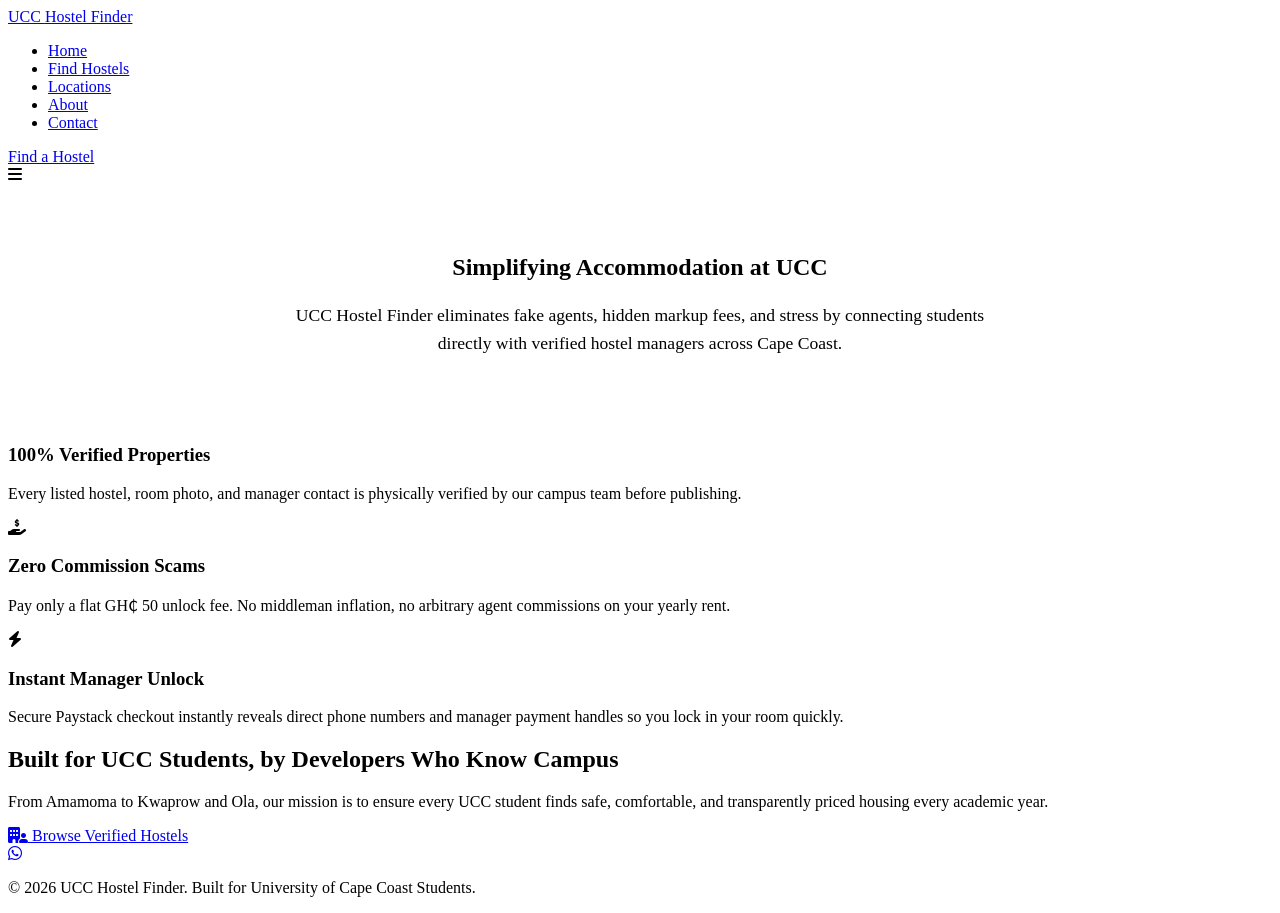
==== about.html @ 477a0dc2 "Add files via upload" ====
<!DOCTYPE html>
<html lang="en">
<head>
    <meta charset="UTF-8">
    <meta name="viewport" content="width=device-width, initial-scale=1.0">
    <title>About Us - UCC Hostel Finder</title>
    
    <!-- Font Awesome CDN -->
    <link rel="stylesheet" href="https://cdnjs.cloudflare.com/ajax/libs/font-awesome/6.4.0/css/all.min.css">
    
    <!-- CSS Stylesheets -->
    <link rel="stylesheet" href="css/style.css">
    <link rel="stylesheet" href="css/components.css">
    <link rel="stylesheet" href="css/responsive.css">
</head>
<body>

    <!-- Navigation Header -->
    <header class="navbar">
        <div class="nav-container">
            <a href="index.html" class="logo">
                UCC <span>Hostel Finder</span>
            </a>
            <nav>
                <ul class="nav-links">
                    <li><a href="index.html">Home</a></li>
                    <li><a href="hostels.html">Find Hostels</a></li>
                    <li><a href="locations.html">Locations</a></li>
                    <li><a href="about.html" class="active">About</a></li>
                    <li><a href="contact.html">Contact</a></li>
                </ul>
            </nav>
            <a href="hostels.html" class="btn btn-primary nav-cta">Find a Hostel</a>
            <div class="hamburger">
                <i class="fa-solid fa-bars"></i>
            </div>
        </div>
    </header>

    <!-- Header Section -->
    <section class="section" style="background: var(--bg-color); text-align: center; padding: 50px 20px;">
        <div class="container">
            <h1 class="section-title">Simplifying Accommodation at UCC</h1>
            <p style="max-width: 700px; margin: 0 auto; color: var(--text-light); font-size: 1.1rem; line-height: 1.6;">
                UCC Hostel Finder eliminates fake agents, hidden markup fees, and stress by connecting students directly with verified hostel managers across Cape Coast.
            </p>
        </div>
    </section>

    <!-- Our Values / Mission Grid -->
    <section class="section container">
        <div class="steps-container">
            <div class="step-card">
                <div class="step-icon">
                    <i class="fa-solid fa-shield-check"></i>
                </div>
                <h3>100% Verified Properties</h3>
                <p>Every listed hostel, room photo, and manager contact is physically verified by our campus team before publishing.</p>
            </div>

            <div class="step-card">
                <div class="step-icon">
                    <i class="fa-solid fa-hand-holding-dollar"></i>
                </div>
                <h3>Zero Commission Scams</h3>
                <p>Pay only a flat GH₵ 50 unlock fee. No middleman inflation, no arbitrary agent commissions on your yearly rent.</p>
            </div>

            <div class="step-card">
                <div class="step-icon">
                    <i class="fa-solid fa-bolt"></i>
                </div>
                <h3>Instant Manager Unlock</h3>
                <p>Secure Paystack checkout instantly reveals direct phone numbers and manager payment handles so you lock in your room quickly.</p>
            </div>
        </div>
    </section>

    <!-- Township Drone View Banner -->
    <div class="container">
        <section class="township-banner">
            <h2>Built for UCC Students, by Developers Who Know Campus</h2>
            <p>From Amamoma to Kwaprow and Ola, our mission is to ensure every UCC student finds safe, comfortable, and transparently priced housing every academic year.</p>
            <a href="hostels.html" class="btn btn-accent">
                <i class="fa-solid fa-building-user"></i> Browse Verified Hostels
            </a>
        </section>
    </div>

    <!-- Floating WhatsApp Button -->
    <a id="wa-float" href="#" class="wa-float" target="_blank" aria-label="Chat on WhatsApp">
        <i class="fa-brands fa-whatsapp"></i>
    </a>

    <!-- Footer -->
    <footer>
        <p>&copy; 2026 UCC Hostel Finder. Built for University of Cape Coast Students.</p>
    </footer>

    <!-- JavaScript Files -->
    <script src="js/hostel-data.js"></script>
    <script src="js/main.js"></script>
</body>
</html>
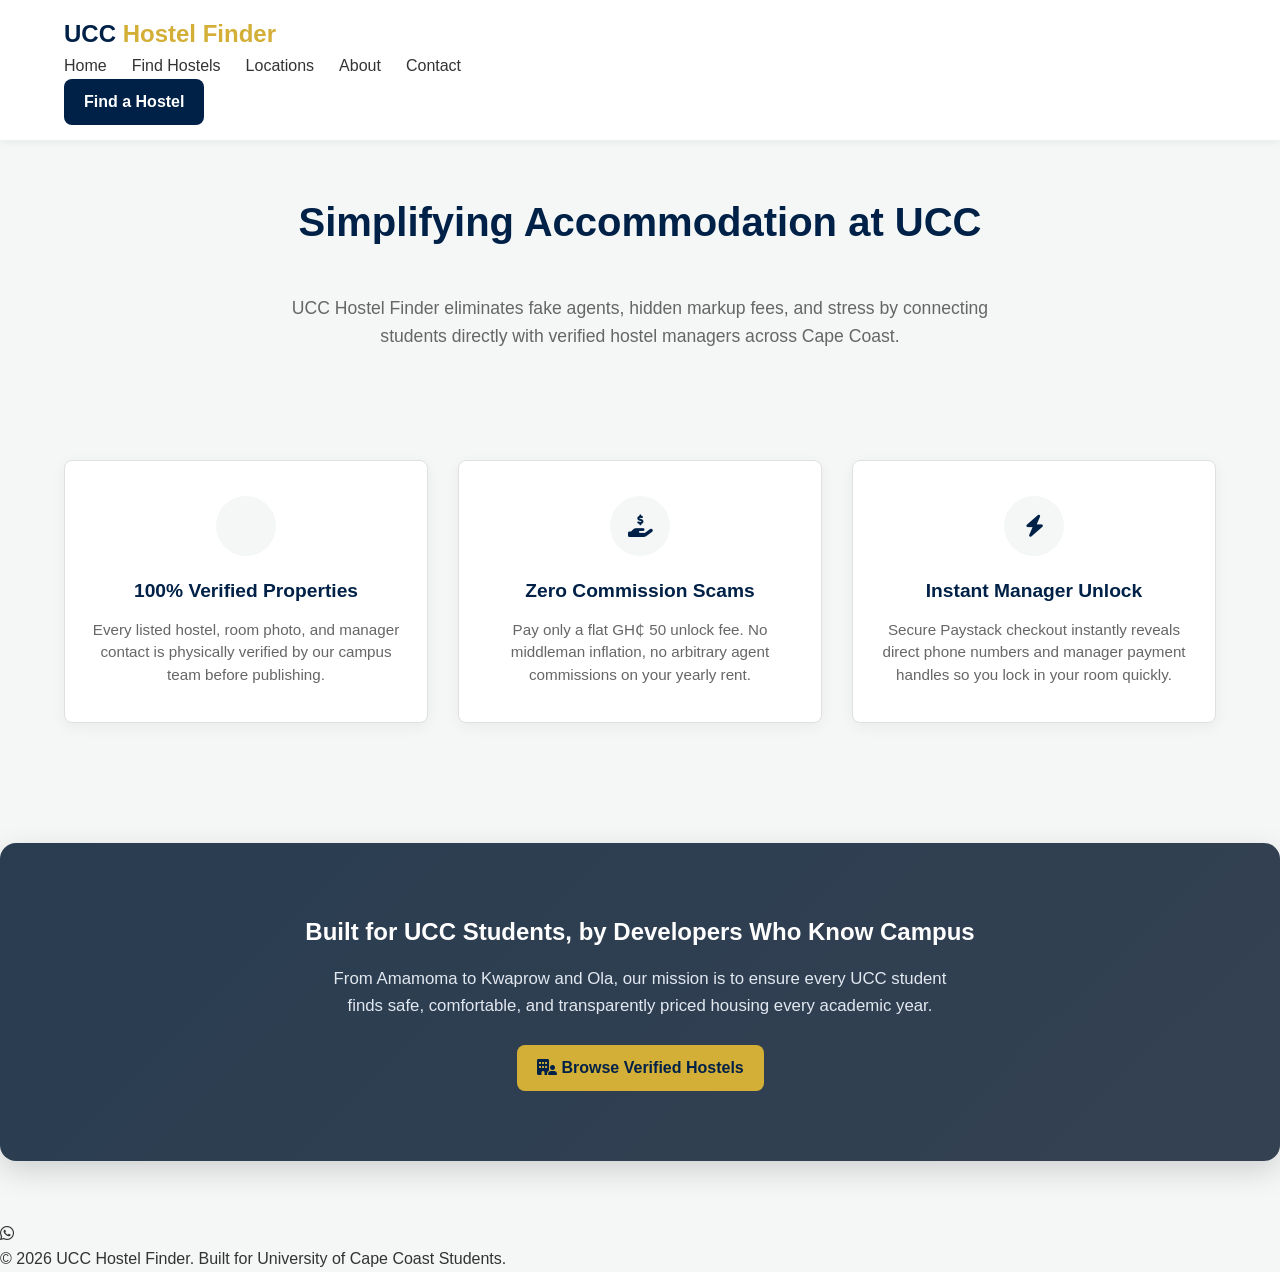
==== commit c630dd91: "Change CSS links to relative paths Updated stylesheet links to relative paths." ====
--- a/about.html
+++ b/about.html
@@ -9,9 +9,9 @@
     <link rel="stylesheet" href="https://cdnjs.cloudflare.com/ajax/libs/font-awesome/6.4.0/css/all.min.css">
     
     <!-- CSS Stylesheets -->
-    <link rel="stylesheet" href="css/style.css">
-    <link rel="stylesheet" href="css/components.css">
-    <link rel="stylesheet" href="css/responsive.css">
+    <link rel="stylesheet" href="style.css">
+    <link rel="stylesheet" href="components.css">
+    <link rel="stylesheet" href="responsive.css">
 </head>
 <body>
 
@@ -101,4 +101,4 @@
     <script src="js/hostel-data.js"></script>
     <script src="js/main.js"></script>
 </body>
-</html>+</html>
--- a/style.css
+++ b/style.css
@@ -0,0 +1,182 @@
+/* Base Styles & Variables */
+:root {
+    --primary-color: #002147; /* Deep Navy Blue */
+    --secondary-color: #ffffff; /* White */
+    --accent-color: #d4af37; /* Gold/Yellow */
+    --text-color: #333333; /* Dark Gray */
+    --text-light: #666666;
+    --bg-color: #f4f7f6; /* Very Light Gray */
+    --border-color: #e0e0e0;
+    --success-color: #28a745;
+    --danger-color: #dc3545;
+    --border-radius: 8px;
+    --transition: all 0.3s ease;
+}
+
+* {
+    margin: 0;
+    padding: 0;
+    box-sizing: border-box;
+    font-family: 'Segoe UI', Roboto, Helvetica, Arial, sans-serif;
+}
+
+body {
+    background-color: var(--bg-color);
+    color: var(--text-color);
+    line-height: 1.6;
+}
+
+a {
+    text-decoration: none;
+    color: var(--text-color);
+}
+
+ul {
+    list-style: none;
+}
+
+/* Typography */
+h1, h2, h3, h4 {
+    color: var(--primary-color);
+    margin-bottom: 15px;
+}
+
+/* Navbar */
+.navbar {
+    background-color: var(--secondary-color);
+    padding: 15px 5%;
+    display: flex;
+    justify-content: space-between;
+    align-items: center;
+    box-shadow: 0 2px 10px rgba(0,0,0,0.05);
+    position: sticky;
+    top: 0;
+    z-index: 1000;
+}
+
+
+/* ==========================================================
+   Keep Step Cards Static (No Card Motion)
+   ========================================================== */
+.step-card {
+    cursor: default;
+    transform: none;
+    transition: none;
+}
+
+.step-card:hover {
+    transform: none;
+    box-shadow: 0 4px 15px rgba(0, 0, 0, 0.05);
+    border-color: var(--border-color, #eef2f5);
+}
+
+.step-card:hover .step-icon {
+    transform: none;
+    background: var(--bg-color, #f4f6f8);
+    color: var(--primary-color, #0d233a);
+}
+
+
+/* ==========================================================
+   Button-Only Motion & Hover Animations
+   ========================================================== */
+.btn {
+    display: inline-flex;
+    align-items: center;
+    justify-content: center;
+    gap: 8px;
+    padding: 12px 24px;
+    border-radius: 8px;
+    font-weight: 600;
+    cursor: pointer;
+    border: none;
+    
+    /* Smooth Spring Motion Transition */
+    transition: transform 0.3s cubic-bezier(0.34, 1.56, 0.64, 1), 
+                box-shadow 0.3s ease, 
+                background-color 0.3s ease;
+    will-change: transform;
+}
+
+/* Button Hover: Lift, Scale & Shadow */
+.btn:hover {
+    transform: translateY(-4px) scale(1.04);
+    box-shadow: 0 8px 20px rgba(13, 35, 58, 0.2);
+}
+
+/* Button Icon Animation on Hover */
+.btn i {
+    transition: transform 0.25s ease;
+}
+
+.btn:hover i {
+    transform: scale(1.15);
+}
+
+/* Click / Press Motion */
+.btn:active {
+    transform: translateY(-1px) scale(0.97);
+    box-shadow: 0 3px 8px rgba(13, 35, 58, 0.15);
+}
+
+.logo {
+    font-size: 24px;
+    font-weight: bold;
+    color: var(--primary-color);
+}
+
+.logo span {
+    color: var(--accent-color);
+}
+
+.nav-links {
+    display: flex;
+    align-items: center;
+    gap: 25px;
+}
+
+.nav-links a:hover {
+    color: var(--accent-color);
+}
+
+.hamburger {
+    display: none;
+    cursor: pointer;
+    font-size: 24px;
+}
+
+/* Footer */
+.footer {
+    background-color: var(--primary-color);
+    color: var(--secondary-color);
+    padding: 50px 5% 20px;
+    margin-top: 50px;
+}
+
+.footer-grid {
+    display: grid;
+    grid-template-columns: repeat(auto-fit, minmax(200px, 1fr));
+    gap: 30px;
+    margin-bottom: 30px;
+}
+
+.footer h3 {
+    color: var(--accent-color);
+}
+
+.footer a {
+    color: var(--secondary-color);
+    display: block;
+    margin-bottom: 10px;
+}
+
+.footer a:hover {
+    color: var(--accent-color);
+}
+
+.footer-bottom {
+    text-align: center;
+    border-top: 1px solid rgba(255,255,255,0.1);
+    padding-top: 20px;
+    font-size: 14px;
+}
--- a/components.css
+++ b/components.css
@@ -0,0 +1,381 @@
+/* Buttons */
+.btn {
+    padding: 10px 20px;
+    border-radius: var(--border-radius);
+    border: none;
+    cursor: pointer;
+    font-weight: 600;
+    transition: var(--transition);
+    display: inline-block;
+    text-align: center;
+}
+
+.btn-primary {
+    background-color: var(--primary-color);
+    color: var(--secondary-color);
+}
+
+.btn-primary:hover {
+    background-color: #001530;
+}
+
+.btn-accent {
+    background-color: var(--accent-color);
+    color: var(--primary-color);
+}
+
+.btn-accent:hover {
+    background-color: #c19b2e;
+}
+
+/* Hero Section */
+.hero {
+    background: linear-gradient(rgba(0, 33, 71, 0.8), rgba(0, 33, 71, 0.8)), url('https://images.unsplash.com/photo-1555854877-bab0e564b8d5?auto=format&fit=crop&q=80') center/cover;
+    height: 60vh;
+    display: flex;
+    flex-direction: column;
+    justify-content: center;
+    align-items: center;
+    text-align: center;
+    color: var(--secondary-color);
+    padding: 0 20px;
+}
+
+.hero h1 {
+    color: var(--secondary-color);
+    font-size: 3rem;
+    max-width: 800px;
+}
+
+.hero p {
+    font-size: 1.2rem;
+    margin-bottom: 30px;
+    max-width: 600px;
+}
+
+/* Search Box */
+.search-box {
+    display: flex;
+    width: 100%;
+    max-width: 600px;
+    background: var(--secondary-color);
+    border-radius: var(--border-radius);
+    overflow: hidden;
+    box-shadow: 0 4px 15px rgba(0,0,0,0.1);
+}
+
+.search-box input {
+    flex: 1;
+    padding: 15px 20px;
+    border: none;
+    outline: none;
+    font-size: 16px;
+}
+
+.search-box .btn {
+    border-radius: 0;
+    padding: 15px 30px;
+}
+
+/* Section Containers */
+.section {
+    padding: 60px 5%;
+}
+
+.section-title {
+    text-align: center;
+    margin-bottom: 40px;
+    font-size: 2.5rem;
+}
+
+
+
+/* How It Works Layout & Centering */
+.how-it-works-section {
+    padding: 60px 20px;
+    max-width: 1200px;
+    margin: 0 auto;
+    text-align: center;
+}
+
+.how-it-works-section .section-title {
+    font-size: 2rem;
+    color: var(--primary-color, #0d233a);
+    margin-bottom: 40px;
+}
+
+.steps-container {
+    display: grid;
+    grid-template-columns: repeat(3, 1fr);
+    gap: 30px;
+    align-items: stretch;
+}
+
+.step-card {
+    background: #ffffff;
+    padding: 35px 25px;
+    border-radius: var(--border-radius, 12px);
+    box-shadow: 0 4px 15px rgba(0, 0, 0, 0.05);
+    display: flex;
+    flex-direction: column;
+    align-items: center;
+    text-align: center;
+    border: 1px solid var(--border-color, #eef2f5);
+}
+
+.step-icon {
+    width: 60px;
+    height: 60px;
+    background: var(--bg-color, #f4f6f8);
+    color: var(--primary-color, #0d233a);
+    border-radius: 50%;
+    display: flex;
+    align-items: center;
+    justify-content: center;
+    font-size: 22px;
+    margin-bottom: 20px;
+}
+
+.step-card h3 {
+    font-size: 1.2rem;
+    font-weight: 700;
+    color: var(--primary-color, #0d233a);
+    margin-bottom: 12px;
+}
+
+.step-card p {
+    color: var(--text-light, #555);
+    font-size: 0.95rem;
+    line-height: 1.5;
+    margin: 0;
+}
+
+/* Mobile Responsiveness */
+@media (max-width: 768px) {
+    .steps-container {
+        grid-template-columns: 1fr;
+        gap: 20px;
+    }
+}
+
+
+/* Drone View Township Gradient Banner */
+.township-banner {
+    position: relative;
+    /* Gradient overlay + Drone view background image */
+    background: linear-gradient(
+        135deg, 
+        rgba(13, 35, 58, 0.88) 0%, 
+        rgba(10, 25, 45, 0.82) 100%
+    ), 
+    url('https://images.unsplash.com/photo-1477959858617-67f30ac4ce78?auto=format&fit=crop&w=1600&q=80') center/cover no-repeat fixed;
+    color: #ffffff;
+    padding: 70px 20px;
+    margin: 60px 0;
+    border-radius: 16px;
+    box-shadow: 0 10px 30px rgba(0, 0, 0, 0.15);
+    text-align: center;
+}
+
+/* Adjust text colors inside the township banner */
+.township-banner h2, 
+.township-banner h3 {
+    color: #ffffff !important;
+    margin-bottom: 15px;
+}
+
+.township-banner p {
+    color: #e2e8f0;
+    max-width: 650px;
+    margin: 0 auto 25px;
+    font-size: 1.05rem;
+    line-height: 1.6;
+}
+
+/* White card variant when placed inside township banner */
+.township-banner .step-card {
+    background: rgba(255, 255, 255, 0.95);
+    backdrop-filter: blur(5px);
+    border: none;
+}
+
+
+
+/* Hostel Cards Grid - Equal Height Cards */
+.hostel-grid {
+    display: grid;
+    grid-template-columns: repeat(auto-fill, minmax(300px, 1fr));
+    gap: 30px;
+    align-items: stretch;
+}
+
+/* Hostel Card Structure */
+.hostel-card {
+    background: var(--secondary-color);
+    border-radius: var(--border-radius);
+    overflow: hidden;
+    box-shadow: 0 2px 10px rgba(0,0,0,0.05);
+    transition: var(--transition);
+    display: flex;
+    flex-direction: column;
+    height: 100%;
+}
+
+.hostel-card:hover {
+    transform: translateY(-5px);
+    box-shadow: 0 5px 20px rgba(0,0,0,0.1);
+}
+
+.hostel-image {
+    height: 200px;
+    width: 100%;
+    object-fit: cover;
+    background-color: #ddd;
+    flex-shrink: 0;
+}
+
+.hostel-info {
+    padding: 20px;
+}
+
+.hostel-price {
+    font-size: 1.2rem;
+    font-weight: bold;
+    color: var(--primary-color);
+    margin: 10px 0;
+}
+
+/* Official Amenity Icons & Tags */
+.amenity-tags {
+    display: flex;
+    flex-wrap: wrap;
+    gap: 8px;
+    margin: 12px 0 20px;
+}
+
+.amenity {
+    background: var(--bg-color);
+    padding: 6px 12px;
+    border-radius: 20px;
+    font-size: 12px;
+    font-weight: 500;
+    color: var(--text-color);
+    display: inline-flex;
+    align-items: center;
+    gap: 6px;
+    border: 1px solid var(--border-color);
+}
+
+amenity i {
+    color: var(--primary-color);
+    font-size: 13px;
+}
+
+
+
+/* Equalized Action Buttons at Card Bottom */
+.card-actions {
+    display: flex;
+    gap: 10px;
+    margin-top: auto;
+}
+
+
+.card-actions .btn {
+    flex: 1;
+}
+
+
+
+/* Modal Styling */
+.modal {
+    display: none;
+    position: fixed;
+    top: 0; left: 0; right: 0; bottom: 0;
+    background: rgba(0,0,0,0.8);
+    z-index: 2000;
+    justify-content: center;
+    align-items: center;
+    padding: 20px;
+}
+
+/* Card Content Container */
+.hostel-info {
+    padding: 20px;
+    display: flex;
+    flex-direction: column;
+    flex: 1;
+}
+
+.close-modal {
+    position: absolute;
+    top: 15px;
+    right: 20px;
+    font-size: 24px;
+    cursor: pointer;
+}
+
+.gallery-main {
+    width: 100%;
+    height: 300px;
+    object-fit: cover;
+    border-radius: var(--border-radius);
+    margin-bottom: 10px;
+}
+
+.gallery-thumbs {
+    display: flex;
+    gap: 10px;
+    margin-bottom: 20px;
+}
+
+.gallery-thumbs img {
+    width: 80px;
+    height: 60px;
+    object-fit: cover;
+    cursor: pointer;
+    border-radius: 4px;
+}
+
+/* Forms */
+.form-group {
+    margin-bottom: 15px;
+}
+
+.form-group label {
+    display: block;
+    margin-bottom: 5px;
+    font-weight: 500;
+}
+
+.form-group input {
+    width: 100%;
+    padding: 10px;
+    border: 1px solid var(--border-color);
+    border-radius: var(--border-radius);
+}
+
+/* WhatsApp Float */
+.whatsapp-float {
+    position: fixed;
+    bottom: 30px;
+    right: 30px;
+    background-color: #25d366;
+    color: white;
+    width: 60px;
+    height: 60px;
+    border-radius: 50%;
+    display: flex;
+    justify-content: center;
+    align-items: center;
+    font-size: 30px;
+    box-shadow: 0 4px 10px rgba(0,0,0,0.2);
+    z-index: 1000;
+    transition: var(--transition);
+}
+
+.whatsapp-float:hover {
+    transform: scale(1.1);
+}
+
+
--- a/responsive.css
+++ b/responsive.css
@@ -0,0 +1,42 @@
+/* Mobile and Tablet Media Queries */
+@media (max-width: 768px) {
+    .nav-links {
+        display: none;
+        flex-direction: column;
+        position: absolute;
+        top: 100%;
+        left: 0;
+        width: 100%;
+        background: var(--secondary-color);
+        padding: 20px;
+        box-shadow: 0 4px 10px rgba(0,0,0,0.1);
+    }
+    
+    .nav-links.active {
+        display: flex;
+    }
+    
+    .hamburger {
+        display: block;
+    }
+    
+    .hero h1 {
+        font-size: 2rem;
+    }
+    
+    .search-box {
+        flex-direction: column;
+    }
+    
+    .search-box .btn {
+        width: 100%;
+    }
+    
+    .card-actions {
+        flex-direction: column;
+    }
+    
+    .modal-content {
+        padding: 15px;
+    }
+}
